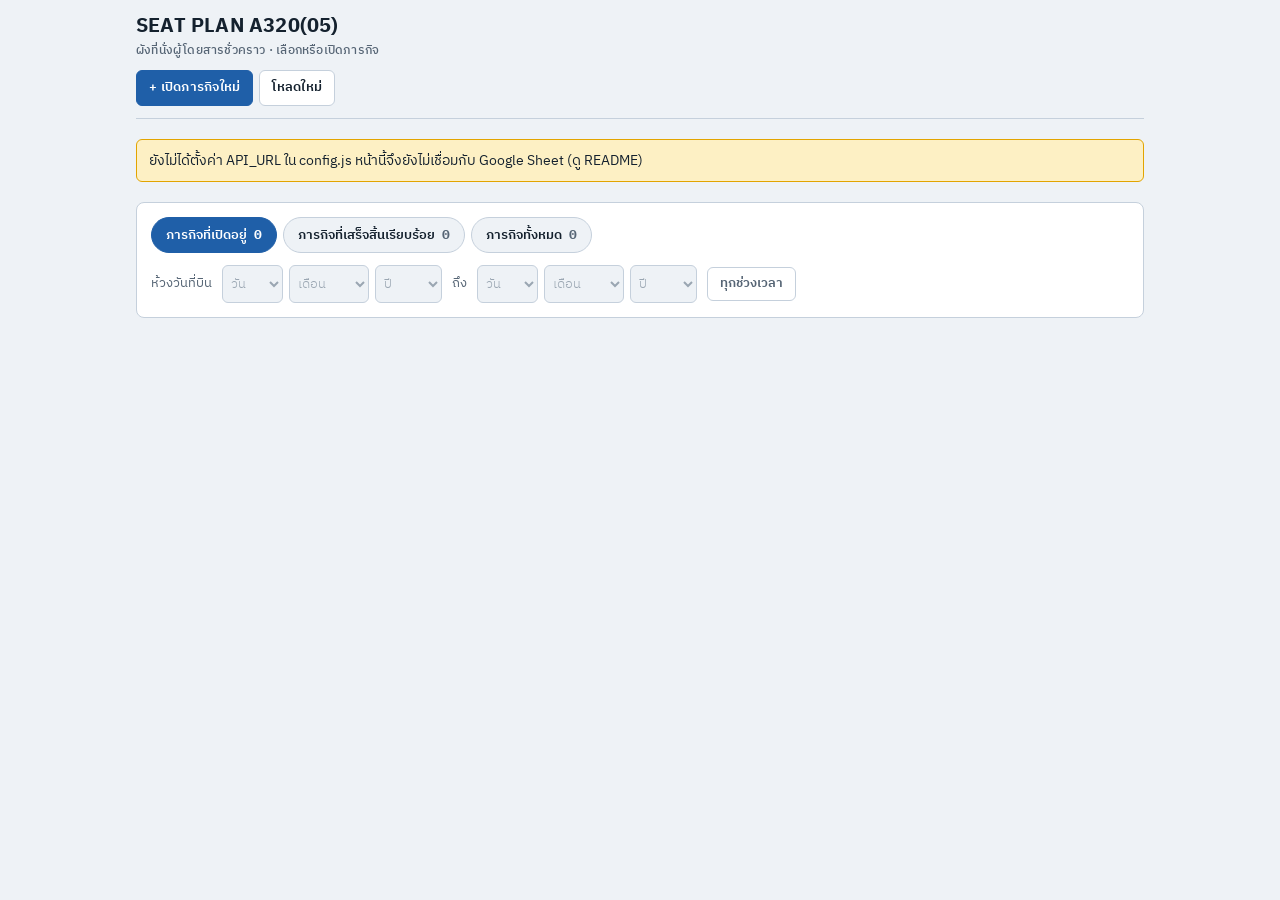
==== index.html @ eacdf033 "Passenger Seat Plan A320(05): web + Apps Script (based on A340 system) Co-Authored-By: Claude Opus 5" ====
<!doctype html>
<html lang="th">
<head>
<meta charset="utf-8">
<meta name="viewport" content="width=device-width,initial-scale=1,viewport-fit=cover">
<title>A320(05) Passenger Seat Plan</title>
<link rel="icon" href="emblem.png">
<link rel="stylesheet" href="https://fonts.googleapis.com/css2?family=IBM+Plex+Sans+Thai:wght@300;400;500;600;700&family=IBM+Plex+Mono:wght@500;600&family=Barlow+Semi+Condensed:wght@400;500;600&family=Sarabun:wght@400;500;600&display=swap">
<link rel="stylesheet" href="app.css?v=2610151930">
<link rel="stylesheet" href="boardingpass.css?v=2610151930">
<script src="config.js?v=2610151930"></script>
</head>
<body>

<!-- ===== หน้ารายการภารกิจ ===== -->
<div class="wrap" id="pageMissions" hidden>
  <div class="bar">
    <h1>SEAT PLAN A320(05)<small>ผังที่นั่งผู้โดยสารชั่วคราว · เลือกหรือเปิดภารกิจ</small></h1>
    <div class="tools">
      <button class="btn pri" id="bNew" type="button">+ เปิดภารกิจใหม่</button>
      <button class="btn" id="bReloadM" type="button">โหลดใหม่</button>
      <span class="grow"></span>
      <span class="me" id="meM"></span>
    </div>
  </div>
  <div class="notice" id="noticeM" hidden></div>
  <section class="card filters">
    <div class="mtabs" role="tablist" id="mtabs">
      <button type="button" role="tab" data-v="open" class="on">ภารกิจที่เปิดอยู่ <b id="cOpen">0</b></button>
      <button type="button" role="tab" data-v="closed">ภารกิจที่เสร็จสิ้นเรียบร้อย <b id="cClosed">0</b></button>
      <button type="button" role="tab" data-v="all">ภารกิจทั้งหมด <b id="cAll">0</b></button>
    </div>
    <div class="range">
      <span>ห้วงวันที่บิน</span>
      <div class="date" id="rFrom"><select aria-label="ตั้งแต่ วัน"></select><select aria-label="ตั้งแต่ เดือน"></select><select aria-label="ตั้งแต่ ปี"></select></div>
      <span>ถึง</span>
      <div class="date" id="rTo"><select aria-label="ถึง วัน"></select><select aria-label="ถึง เดือน"></select><select aria-label="ถึง ปี"></select></div>
      <button class="btn" id="rClear" type="button">ทุกช่วงเวลา</button>
    </div>
  </section>
  <section>
    <div class="mlist" id="mlist"></div>
    <p class="empty" id="mempty" hidden></p>
  </section>
</div>

<!-- ===== หน้าผังที่นั่งของภารกิจ ===== -->
<div class="wrap" id="pagePlan" hidden>
  <div class="bar">
    <a class="back" href="#" id="backLink">‹ รายการภารกิจ</a>
    <h1 id="planTitle">SEAT PLAN A320(05)<small>ผังที่นั่งผู้โดยสาร</small></h1>
    <div class="who" id="whoBox"><label for="whoP">ชื่อผู้บันทึก</label><input id="whoP" maxlength="60" placeholder="กรอกทุกครั้งก่อน SAVE" autocomplete="off"></div>
    <div class="tools" id="paxTools">
      <button class="btn danger" id="bClear" type="button">CLEAR</button>
      <button class="btn pri" id="bSave" type="button">SAVE</button>
      <button class="btn" id="bPreview" type="button">PREVIEW</button>
      <button class="btn" id="bPdf" type="button">EXPORT TO PDF</button>
      <button class="btn" id="bXls" type="button">EXPORT TO EXCEL</button>
      <button class="btn gold" id="bBp" type="button">PRINT BOARDING PASS</button>
    </div>
    <div class="tools admtools" id="admTools" hidden>
      <span class="admtag" id="admTag">ADMIN</span>
      <button class="btn danger" id="aClear" type="button">CLEAR</button>
      <button class="btn pri" id="aSave" type="button">SAVE</button>
      <button class="btn" id="aPreview" type="button">PREVIEW</button>
      <button class="btn" id="aPdf" type="button">EXPORT TO PDF</button>
      <button class="btn" id="aXls" type="button">EXPORT TO EXCEL</button>
      <button class="btn gold" id="aBp" type="button">PRINT BOARDING PASS</button>
      <button class="btn" id="aLogout" type="button">LOGOUT</button>
    </div>
    <div class="status"><span class="pend" id="pend"></span><span id="lastSave"></span></div>
    <div class="sync" id="sync">กำลังโหลดข้อมูล…</div>
  </div>
  <div class="notice" id="notice" hidden></div>

  <section class="card" id="infoCard">
    <h2>ข้อมูลภารกิจ</h2>
    <div class="info" id="infoForm">
      <label class="f"><span>ประเภทเครื่องบิน</span><input id="iAircraft" value="A320" readonly tabindex="-1" class="fixed" title="กำหนดไว้เป็น A320 แก้ไขไม่ได้"></label>
      <label class="f"><span>Sector</span><span class="pre"><b>Sector</b><input data-k="sectorNo" maxlength="4" inputmode="numeric" placeholder="1"></span></label>
      <label class="f wide"><span>ชื่อภารกิจ</span><input data-k="name" maxlength="200" placeholder="นายกรัฐมนตรี และคณะเยือนสาธารณรัฐฟีจี"></label>
      <label class="f"><span>เที่ยวบินที่</span><input data-k="flight" maxlength="20" class="up" placeholder="RTAF201"></label>
      <label class="f"><span>เส้นทางบิน (IATA CODE)</span><input data-k="route" maxlength="40" class="up" placeholder="DMK-NAN"></label>
      <div class="f"><span>วัน-เดือน-ปี ที่ทำการบิน</span>
        <div class="date" id="iDate"><select id="dD" aria-label="วัน"></select><select id="dM" aria-label="เดือน"></select><select id="dY" aria-label="ปี"></select></div>
      </div>
      <label class="f"><span>GATE</span><input data-k="gate" maxlength="12" class="up" placeholder="RTAF2"></label>
      <label class="f"><span>BOARDING TIME</span><input data-k="time" maxlength="5" inputmode="numeric" placeholder="07:00"></label>
      <label class="f wide"><span>หมายเหตุสำหรับ Boarding Pass</span><input data-k="note" maxlength="200" placeholder="บัตรที่ระลึก · ไม่ใช่เอกสารเดินทาง"></label>
    </div>
  </section>

  <section class="card admin" id="crewCard" hidden>
    <h2>กั้นที่นั่งให้ลูกเรือ (CREW ZONE)</h2>
    <div class="adm">
      <label class="f"><span>จากหัวเครื่อง ถึงแถว</span><select id="crewFront"></select></label>
      <label class="f"><span>จากท้ายเครื่อง ถึงแถว</span><select id="crewRear"></select></label>
    </div>
    <p class="hint left">โซนที่กั้นขึ้น <b class="red">CREW ZONE</b> ผู้โดยสารกรอกไม่ได้ และหักออกจากจำนวนที่นั่งว่าง แตะที่นั่งใน CREW ZONE เพื่อกรอกข้อมูลลูกเรือ เปลี่ยนแล้วกด SAVE</p>
  </section>

  <div class="legend" id="legend">
    <span><i class="sw sw-empty"></i>ว่าง</span>
    <span><i class="sw sw-occ"></i>มีผู้โดยสาร</span>
    <span><i class="sw sw-warn"></i>ที่นั่งขัดข้องแต่ใช้ได้ (!)</span>
    <span><i class="sw sw-bad"></i>ที่นั่งใช้ไม่ได้ (×)</span>
    <span><i class="sw sw-crew"></i>CREW ZONE</span>
    <span><i class="sw mon" style="background:var(--ok)"></i><i class="sw mon" style="background:var(--warn)"></i><i class="sw mon" style="background:var(--bad)"></i>แถบ Monitor / OVHD Monitor = จอ ปกติ · เสื่อม · เสีย</span>
    <span class="nopdf"><i class="sw sw-empty" style="outline:2px dashed var(--accent);outline-offset:2px"></i>เส้นประ = แก้ไขแล้ว ยังไม่ SAVE</span>
  </div>

  <div id="zones"></div>

  <section class="card">
    <h2 id="manTitle">รายชื่อผู้โดยสาร <span id="pcount" class="muted"></span></h2>
    <div class="tablebox"><table class="manifest" id="manifest"></table></div>
    <p class="empty" id="pempty">ยังไม่มีรายชื่อ แตะที่นั่งในผังเพื่อกรอกข้อมูล</p>
  </section>

  <details class="card hist" id="histBox">
    <summary><h2>ประวัติการบันทึกของภารกิจนี้ <span id="hcount" class="muted"></span></h2></summary>
    <div class="tablebox"><table class="htable" id="history"></table></div>
  </details>

  <div class="foot">
    <button class="btn" id="bAdmin" type="button">ADMIN</button>
  </div>
</div>

<!-- ===== ข้อมูลรายที่นั่ง ===== -->
<dialog id="dlg">
  <h3 id="dTitle"></h3>
  <p class="sub" id="dSub"></p>
  <p class="dnote" id="dState" hidden></p>
  <div class="pfields">
    <label class="f"><span>ตำแหน่ง/ยศ ย่อ ภาษาไทย</span><input id="pRt" maxlength="30" list="rankList" placeholder="ร.อ." autocomplete="off"></label>
    <label class="f"><span>ชื่อ ภาษาไทย</span><input id="pFt" maxlength="80" placeholder="มานะ" autocomplete="off"></label>
    <label class="f"><span>สกุล ภาษาไทย</span><input id="pLt" maxlength="80" placeholder="พากเพียร" autocomplete="off"></label>
    <label class="f"><span>ตำแหน่ง/ยศ ย่อ ภาษาอังกฤษ</span><input id="pRe" maxlength="30" class="up" placeholder="FLT.LT." autocomplete="off"></label>
    <label class="f"><span>ชื่อ ภาษาอังกฤษ (ตัวพิมพ์ใหญ่)</span><input id="pFe" maxlength="80" class="up" placeholder="MANA" autocomplete="off"></label>
    <label class="f"><span>สกุล ภาษาอังกฤษ (ตัวพิมพ์ใหญ่)</span><input id="pLe" maxlength="80" class="up" placeholder="PHAKPHIAN" autocomplete="off"></label>
  </div>
  <datalist id="rankList"></datalist>
  <p class="err" id="dErr" hidden></p>
  <div class="acts">
    <button class="btn danger" id="dClearSeat" type="button">ล้างที่นั่งนี้</button>
    <span class="grow"></span>
    <button class="btn" id="dCancel" type="button">ยกเลิก</button>
    <button class="btn pri" id="dOk" type="button">ตกลง</button>
  </div>
  <p class="hint">กดตกลงแล้ว อย่าลืมกด SAVE ด้านบนเพื่อบันทึก</p>
</dialog>

<dialog id="ask" class="small">
  <h3 id="aTitle"></h3>
  <p class="sub" id="aMsg"></p>
  <div class="acts"><button class="btn" id="aNo" type="button">ยกเลิก</button><button class="btn danger" id="aYes" type="button"></button></div>
</dialog>

<dialog id="warn" class="small">
  <h3>⚠ ยังไม่ได้ SAVE</h3>
  <p class="sub" id="wMsg"></p>
  <div class="acts"><button class="btn" id="wNo" type="button">ยกเลิก</button><button class="btn pri" id="wSave" type="button">SAVE ก่อน แล้วทำต่อ</button><button class="btn" id="wGo" type="button"></button></div>
</dialog>

<dialog id="xlDlg" class="small">
  <h3>EXPORT TO EXCEL</h3>
  <p class="sub" id="xlSub"></p>
  <div class="acts"><button class="btn" id="xlNo" type="button">ยกเลิก</button><button class="btn" id="xlBlank" type="button">ฟอร์มเปล่า (ไว้กรอกเอง)</button><button class="btn pri" id="xlFull" type="button">มีรายชื่อที่ SAVE แล้ว</button></div>
</dialog>

<dialog id="stale" class="small">
  <h3>⚠ มีผู้ SAVE ข้อมูลไปก่อน</h3>
  <p class="sub" id="stMsg"></p>
  <div class="acts"><button class="btn" id="stNo" type="button">ปิด</button><button class="btn pri" id="stLoad" type="button">โหลดข้อมูลล่าสุด</button></div>
</dialog>

<dialog id="newDlg" class="small">
  <h3>เปิดภารกิจใหม่</h3>
  <p class="sub">1 Sector = 1 ภารกิจ = 1 แท็บใน Google Sheet ข้อมูลอื่นกรอกต่อได้ในหน้าผังที่นั่ง</p>
  <div class="ngrid">
    <label class="f"><span>Sector</span><span class="pre"><b>Sector</b><input id="nSector" maxlength="4" inputmode="numeric" placeholder="1"></span></label>
    <label class="f"><span>เที่ยวบินที่</span><input id="nFlight" maxlength="20" class="up" placeholder="RTAF201"></label>
    <label class="f span2"><span>ชื่อภารกิจ</span><input id="nName" maxlength="200" placeholder="นายกรัฐมนตรี และคณะเยือนสาธารณรัฐฟีจี"></label>
    <label class="f"><span>เส้นทางบิน (IATA CODE)</span><input id="nRoute" maxlength="40" class="up" placeholder="DMK-NAN"></label>
    <div class="f"><span>วัน-เดือน-ปี ที่ทำการบิน</span><div class="date" id="nDate"><select aria-label="วัน"></select><select aria-label="เดือน"></select><select aria-label="ปี"></select></div></div>
    <label class="f"><span>รหัสภารกิจ (อย่างน้อย 4 ตัว)</span><input id="nPw" type="password" maxlength="60" autocomplete="new-password"></label>
    <label class="f"><span>ยืนยันรหัสภารกิจ</span><input id="nPw2" type="password" maxlength="60" autocomplete="new-password"></label>
    <label class="f span2"><span>ชื่อผู้บันทึก</span><input id="nBy" maxlength="60" autocomplete="off"></label>
    <p class="nsec span2">ยืนยันตัวตนด้วยข้อมูลใน LOGIN DATABASE</p>
    <label class="f"><span>Username</span><input id="nUser" maxlength="60" autocomplete="off" autocapitalize="off" spellcheck="false"></label>
    <label class="f"><span>Password</span><input id="nPass" type="password" maxlength="200" autocomplete="off"></label>
    <label class="f"><span>หมายเลขบัตรประจำตัวข้าราชการ</span><input id="nIdGov" maxlength="20" inputmode="numeric" autocomplete="off"></label>
    <div class="f"><span>วันเดือนปีเกิด</span><div class="date" id="nBirth"><select aria-label="วันเกิด"></select><select aria-label="เดือนเกิด"></select><select aria-label="ปีเกิด (พ.ศ.)"></select></div></div>
  </div>
  <p class="err" id="nErr" hidden></p>
  <div class="acts"><button class="btn" id="nNo" type="button">ยกเลิก</button><button class="btn pri" id="nYes" type="button">เปิดภารกิจ</button></div>
</dialog>

<dialog id="mpwDlg" class="small">
  <h3 id="mpwTitle">ใส่รหัสภารกิจ</h3>
  <p class="sub" id="mpwSub"></p>
  <label class="f"><span>รหัสภารกิจ</span><input id="mpwIn" type="password" maxlength="60" autocomplete="off"></label>
  <p class="err" id="mpwErr" hidden></p>
  <div class="acts"><button class="btn" id="mpwNo" type="button">ยกเลิก</button><button class="btn pri" id="mpwYes" type="button">เข้าภารกิจ</button></div>
</dialog>

<dialog id="credDlg" class="small">
  <h3 id="crTitle"></h3>
  <p class="sub" id="crSub"></p>
  <label class="f" id="crMpwBox"><span>รหัสภารกิจ</span><input id="crMpw" type="password" maxlength="60" autocomplete="off"></label>
  <label class="f"><span>Username</span><input id="crUser" maxlength="60" autocomplete="off" autocapitalize="off" spellcheck="false"></label>
  <label class="f"><span>Password</span><input id="crPw" type="password" maxlength="200" autocomplete="off"></label>
  <label class="f"><span>หมายเลขบัตรประจำตัวข้าราชการ</span><input id="crId" maxlength="20" inputmode="numeric" autocomplete="off"></label>
  <div class="f"><span>วันเดือนปีเกิด</span><div class="date" id="crBirth"><select aria-label="วันเกิด"></select><select aria-label="เดือนเกิด"></select><select aria-label="ปีเกิด (พ.ศ.)"></select></div></div>
  <div id="crNewBox">
    <label class="f"><span>รหัสภารกิจใหม่ (อย่างน้อย 4 ตัว)</span><input id="crNew" type="password" maxlength="60" autocomplete="new-password"></label>
    <label class="f"><span>ยืนยันรหัสภารกิจใหม่</span><input id="crNew2" type="password" maxlength="60" autocomplete="new-password"></label>
  </div>
  <p class="err" id="crErr" hidden></p>
  <div class="acts"><button class="btn" id="crNo" type="button">ยกเลิก</button><button class="btn pri" id="crYes" type="button"></button></div>
</dialog>

<dialog id="pv" class="wide">
  <div class="pvbar">
    <h3 id="pvTitle">PREVIEW ผังที่นั่ง</h3>
    <div class="acts"><button class="btn" id="pvClose" type="button">ปิด</button><button class="btn" id="pvXls" type="button">EXPORT TO EXCEL</button><button class="btn pri" id="pvPdf" type="button">EXPORT TO PDF</button></div>
  </div>
  <div class="pvbody" id="pvBody"></div>
</dialog>

<dialog id="bpDlg" class="wide">
  <div class="pvbar">
    <div><h3 id="bpTitle">PRINT BOARDING PASS</h3><p class="sub" id="bpSub" style="margin:0"></p></div>
    <div class="acts"><button class="btn" id="bpClose" type="button">ปิด</button><button class="btn gold" id="bpPrint" type="button">พิมพ์</button></div>
  </div>
  <div class="bpwrap">
    <div class="bpside">
      <label class="f"><span>กระดาษที่ใช้พิมพ์</span>
        <select id="bpPaper">
          <option value="a4">A4 ขนาดจริง 3 ใบต่อแผ่น (กึ่งกลางกระดาษ) พร้อมขีดตัด</option>
          <option value="card">กระดาษขนาดบัตร 203 × 82.5 มม.</option>
        </select>
      </label>
      <div class="bpsel">
        <b class="lbl">เลือกตามโซน</b>
        <label class="chk"><input type="checkbox" id="bpAll"> <b>ทั้งหมด</b> <span id="bpCount" class="muted"></span></label>
        <div id="bpZones" class="bpzones"></div>
        <b class="lbl">รายชื่อ</b>
        <div id="bpList" class="bplist"></div>
      </div>
      <p class="hint left">ในหน้าต่างพิมพ์ ให้ตั้ง <b>Scale 100%</b> · <b>Margins: None</b> · เปิด <b>Background graphics</b> และควรพิมพ์ทดสอบ 1 แผ่นก่อน บาร์โค้ดและ QR เป็นลายตกแต่ง สแกนไม่ได้</p>
    </div>
    <div class="bppv" id="bpPv"></div>
  </div>
</dialog>

<div class="gate" id="gate" hidden>
  <div class="gatebox" role="dialog" aria-modal="true" aria-labelledby="gateT">
    <img src="emblem.png" alt="" class="gatelogo">
    <h2 id="gateT">SEAT PLAN A320(05)</h2>
    <p>ผังที่นั่งผู้โดยสาร</p>
    <div class="gstep" id="gsiBox" hidden>
      <label class="glbl"><span id="gNum1">1.</span> Sign in with Google</label>
      <div id="gsiBtn"></div>
      <p class="gsiok" id="gsiOk" hidden></p>
    </div>
    <div class="gstep" id="pinBox">
      <label class="glbl" for="gatePin" id="pinHead" hidden>2. รหัสผ่านเว็บไซต์ในการเข้าใช้งาน</label>
      <input id="gatePin" type="password" inputmode="numeric" autocomplete="off" placeholder="รหัสผ่าน">
    </div>
    <p class="err" id="gateErr" hidden></p>
    <button class="btn pri" id="gateBtn" type="button">เข้าใช้งาน</button>
  </div>
</div>

<div class="toast" id="toast" role="status" aria-live="polite"></div>

<script src="excel.js?v=2610151930"></script>
<script src="boardingpass.js?v=2610151930"></script>
<script src="app.js?v=2610151930"></script>
</body>
</html>
---- app.css ----
/* Seat Plan A320(05) · Passenger — layout: sticky toolbar, mission info, zone summary, cabin nose-to-tail, manifest, history, ADMIN */
:root{padding-top:env(safe-area-inset-top,0px);padding-bottom:env(safe-area-inset-bottom,0px)}
body{margin:0}
img{max-width:100%}
[hidden]{display:none!important}
:root{
  --bg:#eef2f6; --panel:#ffffff; --cabin:#dfeaf5; --ink:#14212e; --muted:#566575; --faint:#9aa6b2; --line:#c5d0dc;
  --accent:#1f5fa8; --accent-ink:#ffffff; --rowno:#35547c; --seat:#ffffff;
  --ok:#2e9d57; --ok-soft:#d6f0df; --warn:#e2a400; --warn-soft:#fdf0c4; --bad:#d23b33; --bad-soft:#fbdad7;
  --crew:#d0102a; --crew-soft:#fde3e6; --gold:#b8913a; --navy:#0e1d3c;
  /* plain rgba (no color-mix): html2canvas used by EXPORT TO PDF cannot read color-mix() */
  --room-bg:rgba(255,255,255,.55); --crew-tint:rgba(253,227,230,.45);
  --sans:"IBM Plex Sans Thai","Noto Sans Thai",Tahoma,sans-serif; --mono:"IBM Plex Mono",ui-monospace,Menlo,monospace;
  color-scheme:light;
}
@media (prefers-color-scheme: dark){ :root:not([data-theme="light"]){
  --bg:#0e151c; --panel:#17212b; --cabin:#1c2a38; --ink:#e6edf4; --muted:#9aa9b8; --faint:#62717f; --line:#33455a;
  --accent:#6aa9ee; --accent-ink:#08131f; --rowno:#9dbde6; --seat:#223142;
  --ok:#3fb56c; --ok-soft:#173a26; --warn:#e9b422; --warn-soft:#40330d; --bad:#ea5a52; --bad-soft:#451b19;
  --crew:#ff5a6e; --crew-soft:#3d1a20; --gold:#d6b25e; --room-bg:rgba(23,33,43,.55); --crew-tint:rgba(61,26,32,.45); color-scheme:dark } }
:root[data-theme="dark"]{
  --bg:#0e151c; --panel:#17212b; --cabin:#1c2a38; --ink:#e6edf4; --muted:#9aa9b8; --faint:#62717f; --line:#33455a;
  --accent:#6aa9ee; --accent-ink:#08131f; --rowno:#9dbde6; --seat:#223142;
  --ok:#3fb56c; --ok-soft:#173a26; --warn:#e9b422; --warn-soft:#40330d; --bad:#ea5a52; --bad-soft:#451b19;
  --crew:#ff5a6e; --crew-soft:#3d1a20; --gold:#d6b25e; --room-bg:rgba(23,33,43,.55); --crew-tint:rgba(61,26,32,.45); color-scheme:dark }
*{box-sizing:border-box}
body{background:var(--bg);color:var(--ink);font-family:var(--sans);font-size:15px;line-height:1.5}
.wrap{max-width:1040px;margin:0 auto;padding-inline:16px;padding-block:0 48px;display:flex;flex-direction:column;gap:20px}
button,input,textarea,select{font:inherit;color:inherit}
:focus-visible{outline:3px solid var(--accent);outline-offset:2px}
.muted{color:var(--muted);font-weight:500}

.bar{position:sticky;top:env(safe-area-inset-top,0px);z-index:5;background:var(--bg);border-bottom:1px solid var(--line);padding-block:12px;display:flex;flex-wrap:wrap;gap:10px 16px;align-items:center}
.bar h1{font-size:20px;font-weight:700;margin:0;letter-spacing:.01em;min-width:0}
.bar h1 small{display:block;font-size:12px;font-weight:500;color:var(--muted);overflow-wrap:anywhere}
.back{width:100%;font-size:13px;font-weight:600;color:var(--accent);text-decoration:none}
.back:hover{text-decoration:underline}
.who{margin-left:auto;display:flex;align-items:center;gap:8px;min-width:0}
.who label{font-size:12px;color:var(--muted);white-space:nowrap}
.who input{width:170px;max-width:46vw;padding:7px 10px;border:1px solid var(--line);border-radius:6px;background:var(--panel)}
.sync{font-size:12px;color:var(--muted);width:100%}
.sync b{color:var(--ink);font-weight:600}
.notice{background:var(--warn-soft);border:1px solid var(--warn);border-radius:6px;padding:10px 12px;font-size:14px}
.notice a{color:var(--accent);font-weight:600}

h2{font-size:15px;font-weight:700;margin:0 0 8px;text-wrap:balance}
.card{background:var(--panel);border:1px solid var(--line);border-radius:8px;padding:14px}
.tablebox{overflow-x:auto;background:var(--panel);border:1px solid var(--line);border-radius:8px}
.card .tablebox{border:0;border-radius:0}
table{border-collapse:collapse;width:100%;font-variant-numeric:tabular-nums}
th,td{padding:8px 10px;text-align:center;border-bottom:1px solid var(--line);font-size:14px}
th{font-size:12px;font-weight:600;color:var(--muted);line-height:1.3}
th:first-child,td:first-child{text-align:left;font-weight:600}
#summary{min-width:560px}
#summary tr:last-child td{border-bottom:0;font-weight:700}
td.n{font-family:var(--mono)}
td.free{font-size:16px;font-weight:700;color:var(--accent)}
td.c.nz{background:var(--crew-soft);color:var(--crew)} td.b.nz{background:var(--bad-soft)}
.sep{border-left:2px solid var(--line)}

/* mission info */
.info{display:grid;grid-template-columns:repeat(4,minmax(0,1fr));gap:12px}
.info .wide{grid-column:span 2}
@media (max-width:760px){.info{grid-template-columns:repeat(2,minmax(0,1fr))}}
@media (max-width:420px){.info{grid-template-columns:minmax(0,1fr)}.info .wide{grid-column:auto}}
.f{display:flex;flex-direction:column;gap:4px;min-width:0;font-size:12px;font-weight:600;color:var(--muted)}
.f input,.f select{width:100%;min-width:0;padding:8px 10px;border:1px solid var(--line);border-radius:6px;background:var(--bg);font-size:15px;font-weight:500;color:var(--ink)}
input::placeholder{color:var(--faint);font-weight:300;opacity:1;text-transform:none}
input.up{text-transform:uppercase}
input.fixed{background:transparent;border-style:dashed;font-family:var(--mono);font-weight:600;cursor:not-allowed}
.f input[data-pending],.date[data-pending] select{outline:2px dashed var(--accent);outline-offset:1px}
.date{display:grid;grid-template-columns:1fr 1.3fr 1.1fr;gap:6px}
.date select{padding:8px 6px}
select.empty{color:var(--faint);font-weight:300}
select option{color:var(--ink);font-weight:500}

.legend{display:flex;flex-wrap:wrap;gap:6px 18px;font-size:13px;color:var(--muted)}
.legend span{display:inline-flex;align-items:center;gap:6px}
.sw{width:16px;height:16px;border-radius:3px;display:inline-block;flex:none}
.sw.mon{width:12px;height:6px;border-radius:2px;margin-right:-3px}
.sw-empty{background:var(--seat);border:1.5px solid var(--rowno)}
.sw-occ{background:var(--accent)}
.sw-warn{background:linear-gradient(to top,var(--warn) 4px,var(--seat) 4px);border:1.5px solid var(--rowno)}
.sw-bad{background:var(--bad-soft);border:1.5px solid var(--bad)}
.sw-crew{background:repeating-linear-gradient(135deg,var(--crew-soft) 0 3px,transparent 3px 6px);border:1.5px solid var(--crew)}

/* cabin */
#zones{display:flex;flex-direction:column;gap:16px}
.zone{background:var(--cabin);border:1px solid var(--line);border-radius:8px;padding:14px 12px 16px}
.zone header{display:flex;justify-content:space-between;align-items:center;gap:10px;margin-bottom:12px}
.zone header h2{margin:0}
.badge{font-family:var(--mono);font-size:12px;font-weight:600;background:var(--accent);color:var(--accent-ink);padding:3px 9px;border-radius:4px;white-space:nowrap}
.badge b{font-size:15px}
.badge.zero{background:var(--muted)}
.rows{--sg:clamp(3px,1vw,7px);--sw:clamp(30px,calc((100vw - 130px)/6.6),54px);display:flex;flex-direction:column;gap:8px;align-items:center}
.row{display:flex;align-items:flex-end;gap:clamp(2px,1vw,6px);justify-content:center;width:100%}
.rowno{font-family:var(--mono);font-weight:600;font-size:13px;color:var(--rowno);width:clamp(18px,5vw,30px);text-align:right;padding-bottom:9px;flex:none}
.aisle{width:clamp(6px,3vw,26px);flex:none}
.gap{flex:none;width:var(--sw)}
.grp{display:flex;align-items:flex-end;justify-content:center;gap:var(--sg);flex:none;position:relative}
.seat{flex:none;width:var(--sw);padding:0;border:0;background:none;cursor:pointer;display:flex;flex-direction:column;gap:3px;align-items:stretch;position:relative}
.seat .m{height:6px;border-radius:2px;background:var(--ok);margin-inline:15%}
.seat[data-m="1"] .m,.ovh[data-m="1"]{background:var(--warn)}
.seat[data-m="2"] .m,.ovh[data-m="2"]{background:var(--bad);color:#fff}
.seat .s{min-height:38px;border-radius:6px 6px 3px 3px;background:var(--seat);color:var(--rowno);font-family:var(--mono);font-weight:600;font-size:14px;display:flex;flex-direction:column;align-items:center;justify-content:center;border:1.5px solid var(--rowno);position:relative;overflow:hidden}
.seat:hover .s{box-shadow:0 0 0 2px var(--ink)}
.seat.occ .s{background:var(--accent);border-color:var(--accent);color:var(--accent-ink)}
/* แถบสีเหลืองล่างที่นั่งขัดข้อง: ใช้ ::before แทน inset box-shadow เพราะ html2canvas (EXPORT TO PDF) วาด inset shadow เต็มช่อง */
.seat[data-s="1"] .s::before{content:"";position:absolute;left:0;right:0;bottom:0;height:5px;background:var(--warn);pointer-events:none}
.seat[data-s="1"] .s::after{content:"!";position:absolute;top:0;right:3px;font-size:11px;color:var(--warn);font-weight:700}
.seat.occ[data-s="1"] .s::after{color:#ffd65a}
.seat[data-s="2"] .s{background:var(--bad-soft);border-color:var(--bad);color:var(--bad);cursor:not-allowed}
.seat[data-s="2"] .s::after{content:"×";position:absolute;top:-1px;right:3px;font-size:13px;font-weight:700}
.seat.occ[data-s="2"] .s{background:var(--bad);color:#fff}
.seat.crew{cursor:not-allowed}
.seat.crew .s{background:repeating-linear-gradient(135deg,var(--crew-soft) 0 4px,transparent 4px 8px);border-color:var(--crew);color:var(--crew);opacity:.8}
.seat .nm{display:none}
.seat[data-pending] .s,.ovh[data-pending]{outline:2px dashed var(--accent);outline-offset:2px}
/* A320: every group is 3 slots wide (A B C · D E F), so rows line up even when a VIP row has 1-2 seats */
.grp.wide{width:calc(3 * var(--sw) + 2 * var(--sg));justify-content:flex-start}
/* Commander Center room (CC 1A) fills the left group */
.ccroom{display:flex;align-items:flex-end;gap:8px;width:100%;box-sizing:border-box;border:2px solid var(--muted);border-radius:10px;padding:6px 8px;background:var(--room-bg)}
.cclabel{height:38px;display:flex;align-items:center;font-size:11px;line-height:1.15;font-weight:600;color:var(--muted)}
.table{width:100%;height:30px;display:flex;align-items:center;justify-content:center;border:1px dashed var(--line);border-radius:6px;background:var(--bg);color:var(--muted);font-size:10px;font-weight:600;letter-spacing:.12em}
.decorow{height:30px}
.decorow .rowno{padding:0}
.ovhrow{align-items:center;height:22px;margin-block:2px}
.ovhrow .rowno{padding:0}
.ovhrow .gap{height:1px}
.ovh{border:0;background:var(--ok);color:#10202b;font-size:11px;font-weight:600;border-radius:3px;padding:2px 6px;position:absolute;left:8%;right:8%;top:50%;transform:translateY(-50%);text-align:center;white-space:nowrap;overflow:hidden;cursor:default}
.ovhrow .grp{height:22px}
/* CREW ZONE box around blocked rows */
.crewbox{position:relative;width:100%;display:flex;flex-direction:column;gap:8px;align-items:center;border:3px solid var(--crew);border-radius:10px;padding:34px 6px 10px;background:var(--crew-tint)}
.crewbox>.crewlbl{position:absolute;top:4px;left:0;right:0;text-align:center;font:700 22px/1 var(--sans);letter-spacing:.18em;color:var(--crew);pointer-events:none}
.ro .seat{cursor:default}

/* manifest + history */
.manifest{min-width:600px}
.manifest td,.manifest th{text-align:left}
.manifest td:first-child{font-family:var(--mono);width:60px}
.manifest tbody tr{cursor:pointer}
.manifest tbody tr:hover td{background:var(--cabin)}
.manifest .en{font-family:var(--mono);font-size:13px}
.tag{font-size:12px;font-weight:600;padding:1px 8px;border-radius:999px;white-space:nowrap}
.tag.p{border:1px dashed var(--accent);color:var(--accent)}
.tag.b{background:var(--bad-soft);border:1px solid var(--bad)}
.tag.c{background:var(--crew-soft);border:1px solid var(--crew);color:var(--crew)}
.hist summary{cursor:pointer;list-style:none}
.hist summary::-webkit-details-marker{display:none}
.hist summary h2{display:inline;margin:0}
.hist summary::before{content:"▸ ";color:var(--muted)}
.hist[open] summary::before{content:"▾ "}
.hist[open] summary{margin-bottom:8px}
.htable{min-width:720px}
.htable th,.htable td{text-align:left;font-size:13px;vertical-align:top}
.htable td:first-child{font-family:var(--mono);font-weight:500;white-space:nowrap;font-size:12px}
.empty{color:var(--muted);font-size:14px;margin:0}

/* missions page */
.mlist{display:grid;grid-template-columns:repeat(auto-fill,minmax(280px,1fr));gap:12px}
.mcard{display:flex;flex-direction:column;gap:6px;text-align:left;padding:14px;border:1px solid var(--line);border-radius:8px;background:var(--panel);cursor:pointer;text-decoration:none;color:inherit}
.mcard:hover{border-color:var(--accent);box-shadow:0 0 0 1px var(--accent)}
.mcard .top{display:flex;justify-content:space-between;gap:8px;align-items:baseline}
.mcard .fl{font-family:var(--mono);font-weight:600;font-size:18px;color:var(--accent)}
.mcard .dt{font-family:var(--mono);font-weight:600;font-size:13px}
.mcard .nm{font-weight:600;overflow-wrap:anywhere}
.mcard .sec{font-family:var(--mono);font-size:13px;color:var(--muted)}
.mcard .meta{font-size:12px;color:var(--muted)}
.mcard .px{font-size:12px;font-weight:600;background:var(--cabin);border-radius:4px;padding:1px 8px;align-self:flex-start}

/* admin */
.foot{display:flex;justify-content:flex-start}
.admin{border-color:var(--crew)}
.adm{display:grid;grid-template-columns:repeat(2,minmax(0,1fr));gap:12px}
@media (max-width:520px){.adm{grid-template-columns:minmax(0,1fr)}}
.red{color:var(--crew)}

/* dialogs */
dialog{border:1px solid var(--line);border-radius:10px;background:var(--panel);color:var(--ink);padding:18px;width:min(460px,calc(100vw - 32px));max-height:calc(100vh - 32px)}
dialog::backdrop{background:rgba(8,16,24,.55)}
dialog h3{margin:0 0 2px;font-size:18px}
dialog .sub{font-size:13px;color:var(--muted);margin:0 0 14px}
dialog .f{margin-bottom:12px}
.dnote{font-size:13px;background:var(--warn-soft);border:1px solid var(--warn);border-radius:6px;padding:6px 10px;margin:0 0 12px}
.dnote.bad{background:var(--crew-soft);border-color:var(--crew)}
.acts{display:flex;gap:8px;justify-content:flex-end;flex-wrap:wrap;align-items:center}
.acts.left{justify-content:flex-start}
.grow{flex:1}
.btn{padding:9px 16px;border-radius:6px;border:1px solid var(--line);background:var(--panel);cursor:pointer;font-weight:600;text-decoration:none;color:inherit}
.btn.pri{background:var(--accent);color:var(--accent-ink);border-color:var(--accent)}
.btn.danger{border-color:var(--bad);color:var(--bad)}
.btn.gold{background:var(--navy);color:#e9cf8d;border-color:var(--navy)}
.btn:disabled{opacity:.5;cursor:default}
.err{color:var(--bad);font-size:13px;margin:0 0 10px}
.tools{width:100%;display:flex;flex-wrap:wrap;gap:6px;align-items:center}
.tools .btn{padding:7px 12px;font-size:13px;letter-spacing:.02em}
.status{width:100%;display:flex;flex-wrap:wrap;gap:4px 14px;font-size:12px;color:var(--muted)}
.pend.on{color:var(--ink);font-weight:700;background:var(--warn-soft);border:1px solid var(--warn);border-radius:4px;padding:0 6px}
.hint{font-size:12px;color:var(--muted);margin:10px 0 0;text-align:right}
.hint.left{text-align:left}
dialog.small{width:min(420px,calc(100vw - 32px))}
#warn h3{color:var(--bad)}
#warn .sub{color:var(--ink);font-size:14px}
dialog.wide{width:min(960px,calc(100vw - 24px));padding:0;max-height:calc(100vh - 24px);overflow:hidden}
dialog.wide[open]{display:flex;flex-direction:column}
.pvbar{display:flex;flex-wrap:wrap;gap:10px;justify-content:space-between;align-items:center;padding:12px 14px;border-bottom:1px solid var(--line)}
.pvbar h3{margin:0}
.pvbody{overflow:auto;padding:14px;background:#d9dee4}
.toast{position:fixed;left:50%;bottom:calc(16px + env(safe-area-inset-bottom,0px));transform:translate(-50%,20px);opacity:0;pointer-events:none;background:var(--ink);color:var(--bg);padding:9px 16px;border-radius:8px;font-size:14px;max-width:calc(100vw - 32px);transition:opacity .2s,transform .2s;z-index:200}
.toast.show{opacity:1;transform:translate(-50%,0)}
.toast.bad{background:var(--bad);color:#fff}

/* boarding pass dialog */
.bpwrap{display:grid;grid-template-columns:280px minmax(0,1fr);min-height:0;overflow:hidden;flex:1}
@media (max-width:760px){.bpwrap{grid-template-columns:minmax(0,1fr);overflow:auto}}
.bpside{padding:14px;border-right:1px solid var(--line);overflow:auto;display:flex;flex-direction:column;gap:10px}
.bpsel{display:flex;flex-direction:column;gap:6px;min-height:0}
.chk{display:flex;align-items:center;gap:8px;font-size:13px;cursor:pointer}
.chk input{width:16px;height:16px;flex:none}
.bplist{display:flex;flex-direction:column;gap:2px;border:1px solid var(--line);border-radius:6px;padding:6px;max-height:46vh;overflow:auto}
.bplist .chk{padding:3px 4px;border-radius:4px}
.bplist .chk:hover{background:var(--cabin)}
.bplist .sid{font-family:var(--mono);font-weight:600;width:34px;flex:none}
.bplist .nmx{min-width:0;overflow:hidden;text-overflow:ellipsis;white-space:nowrap}
.bppv{overflow:auto;padding:14px;background:#d9dee4;display:flex;flex-direction:column;gap:14px;align-items:center}

/* PIN gate */
.gate{position:fixed;inset:0;z-index:100;background:var(--bg);display:flex;align-items:center;justify-content:center;padding:16px}
.gatebox{width:min(360px,100%);background:var(--panel);border:1px solid var(--line);border-radius:10px;padding:22px;display:flex;flex-direction:column;gap:10px}
.gatelogo{width:64px;align-self:center}
.gatebox h2{margin:0;font-size:18px;text-align:center}.gatebox>p{margin:0 0 4px;color:var(--muted);text-align:center;font-size:13px}
#gatePin{width:100%;padding:9px 12px;border:1px solid var(--line);border-radius:6px;background:var(--bg);font-size:15px}

/* report used by PREVIEW and PDF: always light, fixed A4-ish width */
.report{
  --bg:#ffffff; --panel:#ffffff; --cabin:#eef4fa; --ink:#14212e; --muted:#566575; --faint:#9aa6b2; --line:#c5d0dc; --seat:#ffffff;
  --accent:#1f5fa8; --accent-ink:#ffffff; --rowno:#35547c; --ok:#2e9d57; --warn:#e2a400; --bad:#d23b33; --bad-soft:#fbdad7; --crew:#d0102a; --crew-soft:#fde3e6; --room-bg:rgba(255,255,255,.55); --crew-tint:rgba(253,227,230,.45);
  color-scheme:light;background:#fff;color:var(--ink);width:794px;max-width:none;margin:0 auto;padding:24px;display:flex;flex-direction:column;gap:12px;font-family:var(--sans)}
.report .blk{background:#fff}
.report h1{font-size:20px;margin:0 0 2px}
.report h2{font-size:15px;margin:8px 0 6px}
.report .rsub{font-size:13px;color:var(--muted);margin:0 0 8px}
.report .rinfo{display:grid;grid-template-columns:repeat(4,minmax(0,1fr));border:1px solid var(--line);border-radius:6px;overflow:hidden}
.report .rinfo div{padding:6px 10px;border-right:1px solid var(--line);border-bottom:1px solid var(--line);min-width:0}
.report .rinfo .wide{grid-column:span 2}
.report .rinfo small{display:block;font-size:10px;font-weight:600;color:var(--muted);letter-spacing:.04em}
.report .rinfo b{font-size:14px;overflow-wrap:anywhere}
.report .rmeta{display:flex;flex-wrap:wrap;gap:4px 18px;font-size:12px;color:var(--muted);margin-top:6px}
.report .rwarn{margin-top:8px;font-size:13px;font-weight:600;background:#fdf0c4;border:1px solid #e2a400;border-radius:4px;padding:4px 8px}
.report table{min-width:0!important;border:1px solid var(--line)}
.report th,.report td{font-size:12px;padding:5px 8px}
.report .legend{margin-top:8px;font-size:12px}
.report .nopdf{display:none}
.report .rows{--sw:64px;--sg:5px;gap:6px}
.report .aisle{width:30px}
.report .seat .s{min-height:46px;font-size:11px;justify-content:flex-start;padding-top:2px}
.report .seat .nm{display:block;font-family:var(--sans);font-weight:500;font-size:8.5px;line-height:1.15;text-align:center;padding:1px 2px 0;overflow-wrap:anywhere}
.report .cclabel{height:46px;font-size:12px}
.report .table{height:34px}
.report .seat[data-pending] .s{outline:0}
.report .crewbox>.crewlbl{font-size:20px}
.report .manifest{min-width:0}
.report .manifest td,.report .manifest th{font-size:11.5px;padding:4px 8px}
.offscreen{position:fixed;left:-10000px;top:0}
@media (max-width:600px){.bar{padding-block:8px;gap:6px 10px}.bar .sync{display:none}.tools .btn{padding:6px 9px;font-size:12px}.who input{width:130px}.crewbox>.crewlbl{font-size:17px}}

/* seat names on the plan (short name: มานะ พ. / Mana P.) */
.seat .s .lt{line-height:1.1}
.seat.occ .s{justify-content:flex-start;padding-top:2px;min-height:44px}
.seat.occ .nm{display:block;font-family:var(--sans);font-weight:500;font-size:9.5px;line-height:1.15;text-align:center;padding:1px 2px 2px;overflow:hidden;overflow-wrap:anywhere;max-height:2.4em}
.seat.crewedit{cursor:pointer}
.seat.crewedit .s{opacity:1}
.seat.crewedit.occ .s{background:var(--crew);border-color:var(--crew);color:#fff}

/* mission list */
.me{font-size:12px;color:var(--muted);overflow-wrap:anywhere}
.filters{display:flex;flex-direction:column;gap:12px}
.mtabs{display:flex;flex-wrap:wrap;gap:6px}
.mtabs button{padding:7px 14px;border:1px solid var(--line);border-radius:999px;background:var(--bg);cursor:pointer;font-weight:600;font-size:13px}
.mtabs button b{font-family:var(--mono);margin-left:4px;color:var(--muted)}
.mtabs button.on{background:var(--accent);border-color:var(--accent);color:var(--accent-ink)}
.mtabs button.on b{color:var(--accent-ink)}
.range{display:flex;flex-wrap:wrap;gap:8px 10px;align-items:center;font-size:13px;color:var(--muted)}
.range .date{width:220px;max-width:100%}
.range select{padding:6px 4px;border:1px solid var(--line);border-radius:6px;background:var(--bg);font-size:13px}
.range .btn{padding:6px 12px;font-size:13px}
.mcard.closed{opacity:.85;border-style:dashed}
.chips{display:flex;gap:4px;flex-wrap:wrap;justify-content:flex-end}
.chip{font-size:11px;font-weight:600;padding:1px 8px;border-radius:999px;white-space:nowrap}
.chip.done{background:var(--ok-soft);color:var(--ok);border:1px solid var(--ok)}
.chip.warn{background:var(--warn-soft);border:1px solid var(--warn)}
.macts{display:flex;flex-wrap:wrap;gap:6px;margin-top:4px}
.btn.sm{padding:5px 10px;font-size:12px}

/* forms */
.pre{display:flex;align-items:stretch}
.pre b{display:flex;align-items:center;padding:0 9px;border:1px solid var(--line);border-right:0;border-radius:6px 0 0 6px;background:var(--cabin);color:var(--ink);font-size:13px}
.pre input{border-radius:0 6px 6px 0!important}
.pfields,.ngrid{display:grid;grid-template-columns:repeat(2,minmax(0,1fr));gap:0 12px}
.pfields{grid-template-columns:repeat(3,minmax(0,1fr))}
.span2{grid-column:span 2}
@media (max-width:520px){.pfields{grid-template-columns:minmax(0,1fr)}.ngrid{grid-template-columns:minmax(0,1fr)}.span2{grid-column:auto}}
#dlg{width:min(640px,calc(100vw - 32px))}
.who input.need{border-color:var(--bad);box-shadow:0 0 0 2px var(--bad-soft)}
.f .date{display:grid}

/* ADMIN toolbar */
.admtools{border:2px solid var(--crew);border-radius:8px;padding:6px 8px;background:var(--crew-soft)}
.admtag{font-weight:700;color:var(--crew);font-size:13px;margin-right:4px;letter-spacing:.04em}

/* boarding pass dialog extras */
.lbl{font-size:12px;color:var(--muted);font-weight:600}
.bpzones{display:flex;flex-direction:column;gap:4px}
.gsiok{font-size:12px;color:var(--ok);margin:0;overflow-wrap:anywhere}
.gstep{display:flex;flex-direction:column;gap:6px}
.glbl{font-size:13px;font-weight:600;color:var(--muted)}
#gsiBox.done .glbl{color:var(--ok)}
#gsiBtn{display:flex;justify-content:center;min-height:40px}
.nsec{margin:6px 0 8px;padding-top:10px;border-top:1px solid var(--line);font-size:13px;font-weight:700;color:var(--ink)}
#newDlg{width:min(560px,calc(100vw - 32px))}
---- boardingpass.css ----
/* Boarding pass — true size 203 × 82.5 mm (design from rtaf-boarding-pass.html), scoped under .bpx */
.bpx{
  --navy:#0e1d3c; --gold:#d6b25e;
  --latin:"Barlow Semi Condensed","Sarabun","Leelawadee UI","Thonburi",sans-serif;
  --thai:"Sarabun","Leelawadee UI","Thonburi",sans-serif;
  width:203mm;height:82.5mm;background:var(--navy);color:#fff;position:relative;overflow:hidden;
  display:grid;grid-template-columns:150mm 53mm;grid-template-rows:82.5mm;font-family:var(--latin);line-height:1.15;
  -webkit-print-color-adjust:exact;print-color-adjust:exact;box-sizing:border-box;text-align:left}
.bpx *{box-sizing:border-box}
.bpx::before{content:"";position:absolute;inset:2.6mm;border:.25mm solid var(--gold);border-radius:2.6mm;pointer-events:none}
.bpx::after{content:"";position:absolute;left:150mm;top:0;bottom:0;border-left:.3mm dashed var(--gold);opacity:.75}
.bpx [hidden]{display:none!important}
.bpx .lab{font:500 6pt/1 var(--latin);letter-spacing:.14em;text-transform:uppercase;color:var(--gold);margin-bottom:.9mm}
.bpx .val{font:500 10.5pt/1.1 var(--latin);white-space:nowrap}
.bpx .th{font-family:var(--thai)}
.bpx .main{padding:6mm 5mm 5.2mm 7.5mm;display:grid;grid-template-columns:minmax(0,1fr) 8mm;grid-template-rows:minmax(0,1fr);column-gap:5mm;min-width:0;min-height:0}
.bpx .barbox{position:relative;min-height:0}
.bpx .body{display:flex;flex-direction:column;justify-content:space-between;min-width:0}
.bpx .head{display:flex;align-items:center;gap:3.5mm}
.bpx .head img{height:15mm;width:auto;display:block}
.bpx .org{flex:1;min-width:0}
.bpx .org .en{font:600 9pt/1.1 var(--latin);letter-spacing:.13em;color:var(--gold);white-space:nowrap}
.bpx .org .tx{font:500 10pt/1.3 var(--thai);color:var(--gold);letter-spacing:.06em}
.bpx .title{text-align:right}
.bpx .title .en{font:600 12.5pt/1 var(--latin);letter-spacing:.12em;color:var(--gold)}
.bpx .mid{display:grid;grid-template-columns:minmax(0,1fr) auto;gap:6mm;align-items:start}
.bpx .pax{min-width:0}
.bpx .pax.solo .name,.bpx .pax.solo .psub{margin-top:1.7mm}
.bpx .pax.solo .psub{font-weight:500}
.bpx .rkl{font:600 8pt/1 var(--latin);letter-spacing:.12em;text-transform:uppercase;color:#fff;margin-bottom:.9mm;white-space:nowrap}
.bpx .stub .rkl{font-size:6.5pt;margin-bottom:.7mm}
.bpx .name{font:600 13pt/1.1 var(--latin);letter-spacing:.03em;text-transform:uppercase;white-space:nowrap;overflow:hidden}
.bpx .name.thl{line-height:1.45;text-transform:none;letter-spacing:0;font-family:var(--thai)}
.bpx .psub{color:#fff;font:400 9.5pt/1.35 var(--thai);margin-top:.8mm;white-space:nowrap;overflow:hidden}
.bpx .route{display:flex;align-items:flex-start;gap:3.5mm}
.bpx .port{min-width:17mm}
.bpx .port.to{text-align:right}
.bpx .code{font:600 27pt/.95 var(--latin);letter-spacing:.03em}
.bpx .city{font:400 6.8pt/1.2 var(--latin);letter-spacing:.08em;text-transform:uppercase;margin-top:.8mm;white-space:nowrap;opacity:.9;max-width:30mm;overflow:hidden}
.bpx .via{align-self:flex-start;margin-top:3.2mm;width:16mm;text-align:center}
.bpx .ac{font:600 7.5pt/1 var(--latin);letter-spacing:.14em;text-transform:uppercase;color:var(--gold);margin-top:1.2mm;white-space:nowrap;overflow:hidden}
.bpx .fly{transform:scaleX(-1);display:block;width:16mm;height:4mm;color:var(--gold)}
.bpx .fields{display:grid;grid-template-columns:1.1fr 1.45fr 1.4fr 1.3fr 1.05fr .65fr;gap:3mm;border-top:.2mm solid rgba(214,178,94,.55);padding-top:2.6mm}
.bpx .fields>div{min-width:0}
.bpx .fields .val{height:5.6mm;display:flex;align-items:flex-end;line-height:1;overflow:hidden}
.bpx .big{font-size:14pt;font-weight:600;overflow:hidden}
.bpx .pfoot{font:400 5.6pt/1 var(--thai);letter-spacing:.06em;color:var(--gold);opacity:.85;white-space:nowrap;overflow:hidden;min-height:5.6pt}
.bpx .bars{position:absolute;inset:0;width:100%;height:100%;display:block}
.bpx .stub{padding:6mm 6.5mm 5.2mm 5.5mm;min-height:0;display:flex;flex-direction:column;justify-content:space-between;min-width:0}
.bpx .stub .shead{display:flex;align-items:center;gap:2.5mm}
.bpx .stub .shead img{height:9mm;width:auto}
.bpx .stub .shead span{font:600 6.5pt/1.3 var(--latin);letter-spacing:.14em;color:var(--gold)}
.bpx .stub .name{font-size:10pt}
.bpx .stub .sroute{font:600 15pt/1 var(--latin);letter-spacing:.04em;display:flex;align-items:center;gap:2mm}
.bpx .stub .sroute svg{width:7mm;height:3mm;color:var(--gold)}
.bpx .stub .val{font-size:8.8pt}
.bpx .sgrid{display:grid;grid-template-columns:1fr 1fr;gap:2mm 3mm}
.bpx .sbot{display:flex;align-items:flex-end;justify-content:space-between;gap:3mm}
.bpx .qr{width:15mm;height:15mm;display:block}
.bpx .sseat{text-align:right}
.bpx .sseat .val{font:600 21pt/1 var(--latin)}

/* print sheets: A4 holds 3 passes centered (22.75 mm top and bottom, 2 mm between passes, 3.5 mm each side) */
.bp-sheet{position:relative;background:#fff;overflow:hidden;box-sizing:border-box}
.bp-sheet.a4{width:210mm;height:297mm}
.bp-sheet.card{width:203mm;height:82.5mm}
.bp-slot{position:absolute;left:3.5mm}
.bp-sheet.card .bp-slot{left:0;top:0}
.bp-cut{position:absolute;background:#000}
.bp-cut.h{height:.15mm;width:3mm}
.bp-cut.v{width:.15mm;height:5mm}
.bp-scale{transform-origin:0 0}
.bp-frame{box-shadow:0 6px 20px rgba(14,29,60,.25);overflow:hidden;flex:none}
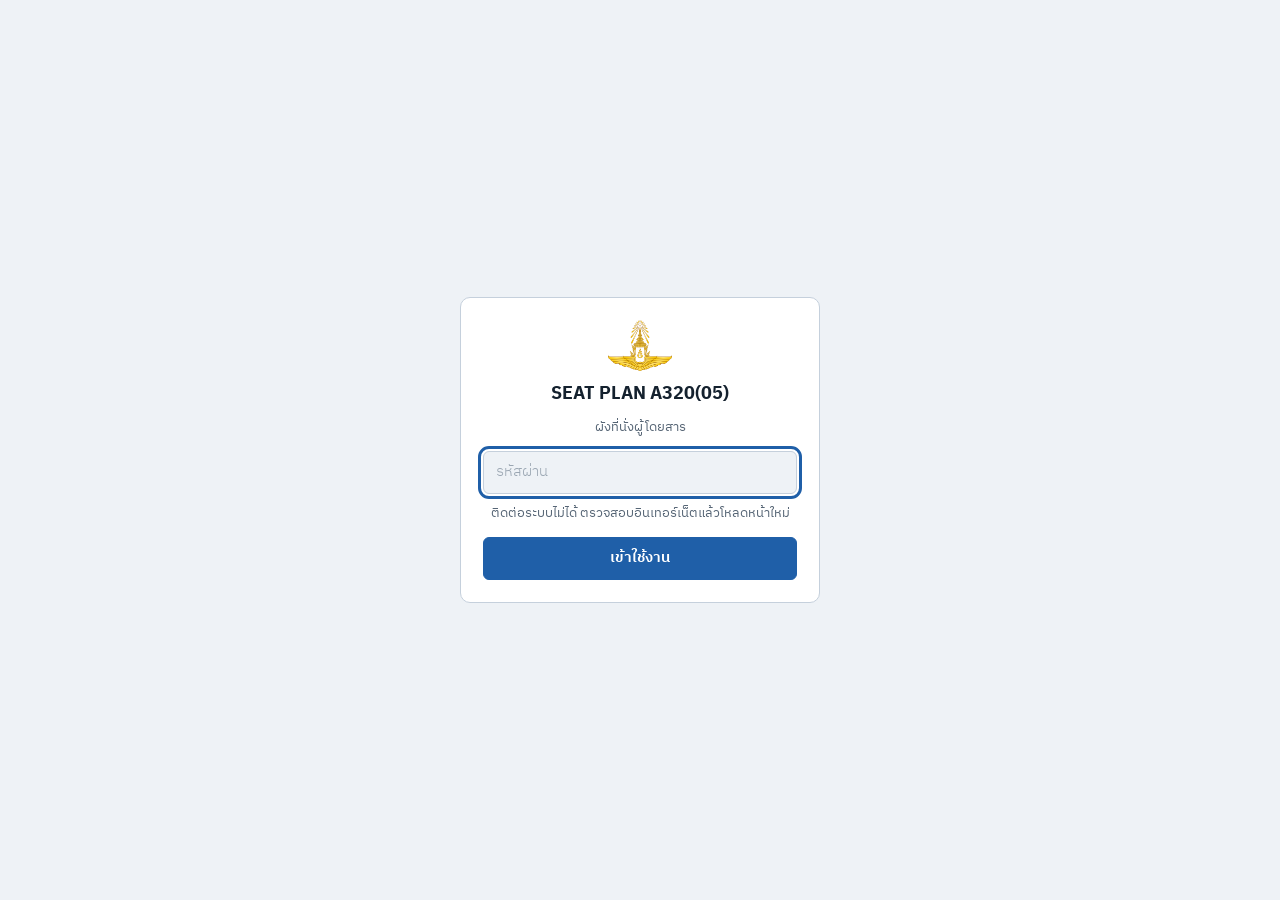
==== commit 5dca6882: "Set Apps Script API URL Co-Authored-By: Claude Opus 5.5 <noreply@anthropic.com> Claude-Session: http" ====
--- a/index.html
+++ b/index.html
@@ -6,9 +6,9 @@
 <title>A320(05) Passenger Seat Plan</title>
 <link rel="icon" href="emblem.png">
 <link rel="stylesheet" href="https://fonts.googleapis.com/css2?family=IBM+Plex+Sans+Thai:wght@300;400;500;600;700&family=IBM+Plex+Mono:wght@500;600&family=Barlow+Semi+Condensed:wght@400;500;600&family=Sarabun:wght@400;500;600&display=swap">
-<link rel="stylesheet" href="app.css?v=2610151930">
-<link rel="stylesheet" href="boardingpass.css?v=2610151930">
-<script src="config.js?v=2610151930"></script>
+<link rel="stylesheet" href="app.css?v=2610160140">
+<link rel="stylesheet" href="boardingpass.css?v=2610160140">
+<script src="config.js?v=2610160140"></script>
 </head>
 <body>
 
@@ -276,8 +276,8 @@
 
 <div class="toast" id="toast" role="status" aria-live="polite"></div>
 
-<script src="excel.js?v=2610151930"></script>
-<script src="boardingpass.js?v=2610151930"></script>
-<script src="app.js?v=2610151930"></script>
+<script src="excel.js?v=2610160140"></script>
+<script src="boardingpass.js?v=2610160140"></script>
+<script src="app.js?v=2610160140"></script>
 </body>
 </html>
